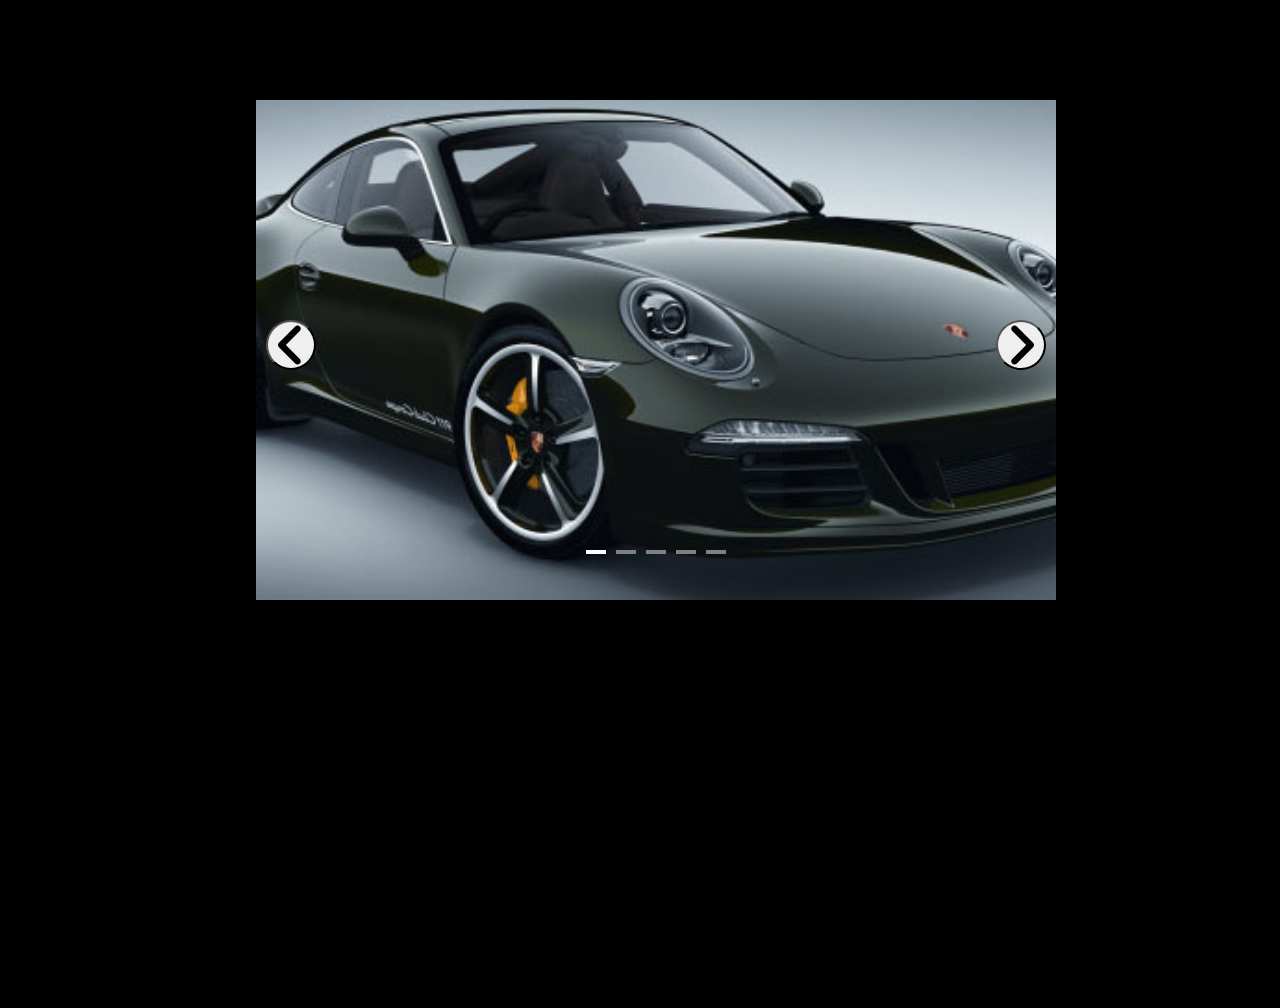
==== 11-dars/index.html @ 0a3dc5d0 "added 11-dars" ====
<!DOCTYPE html>
<html lang="en">

<head>
    <meta charset="UTF-8">
    <meta http-equiv="X-UA-Compatible" content="IE=edge">
    <meta name="viewport" content="width=device-width, initial-scale=1.0">
    <title>Document</title>
    <link rel="stylesheet" href="style.css">
</head>

<body>
    <main>
        <!-- <div class="image_wrapper"> -->
        <img class="cars" src="./images/image1.jpeg" alt="">
        <img class="cars" src="./images/image2.jpeg" alt="">
        <img class="cars" src="./images/image3.jpeg" alt="">
        <img class="cars" src="./images/image4.jpeg" alt="">
        <img class="cars" src="./images/image5.jpeg" alt="">
        <!-- </div> -->

        <button class="prev_button" onclick="prevSlider()">
            <img src="./images/angle-left-solid.svg" alt="">
        </button>
        <button class="next_button" onclick="nextSlider()">
            <img src="./images/angle-right-solid.svg" alt="">
        </button>

        <div class="dots">
            <span class="active_dot"></span>
            <span></span>
            <span></span>
            <span></span>
            <span></span>
        </div>
    </main>
</body>
<script src="./code.js"></script>

</html>
---- 11-dars/style.css ----
body {
  height: 100vh;
  background-color: black;
  margin-left: 20vw;
  color: white;
}

main {
  width: 800px;
  margin-top: 100px;
  position: relative;
}

.cars {
  width: 100%;
  height: 500px;
  object-fit: cover;
  transition: 0.5s;
  position: absolute;
  display: none;
}

button {
  display: flex;
  align-items: center;
  justify-content: center;
  width: 50px;
  height: 50px;
  padding: 10px;
  border-radius: 50%;
  cursor: pointer;
  position: absolute;
  z-index: 1000;
}

.prev_button {
  top: 220px;
  left: 10px;
}

.next_button {
  top: 220px;
  right: 10px;
}

.cars:first-child {
  display: block;
}

.dots {
  position: absolute; 
  display: flex;
  left: 40%;
  top: 450px;
}

.dots span {
  width: 20px;
  height: 4px;
  background-color: grey;
  margin-left: 10px;
}

.active_dot {
  background-color: white !important;
}
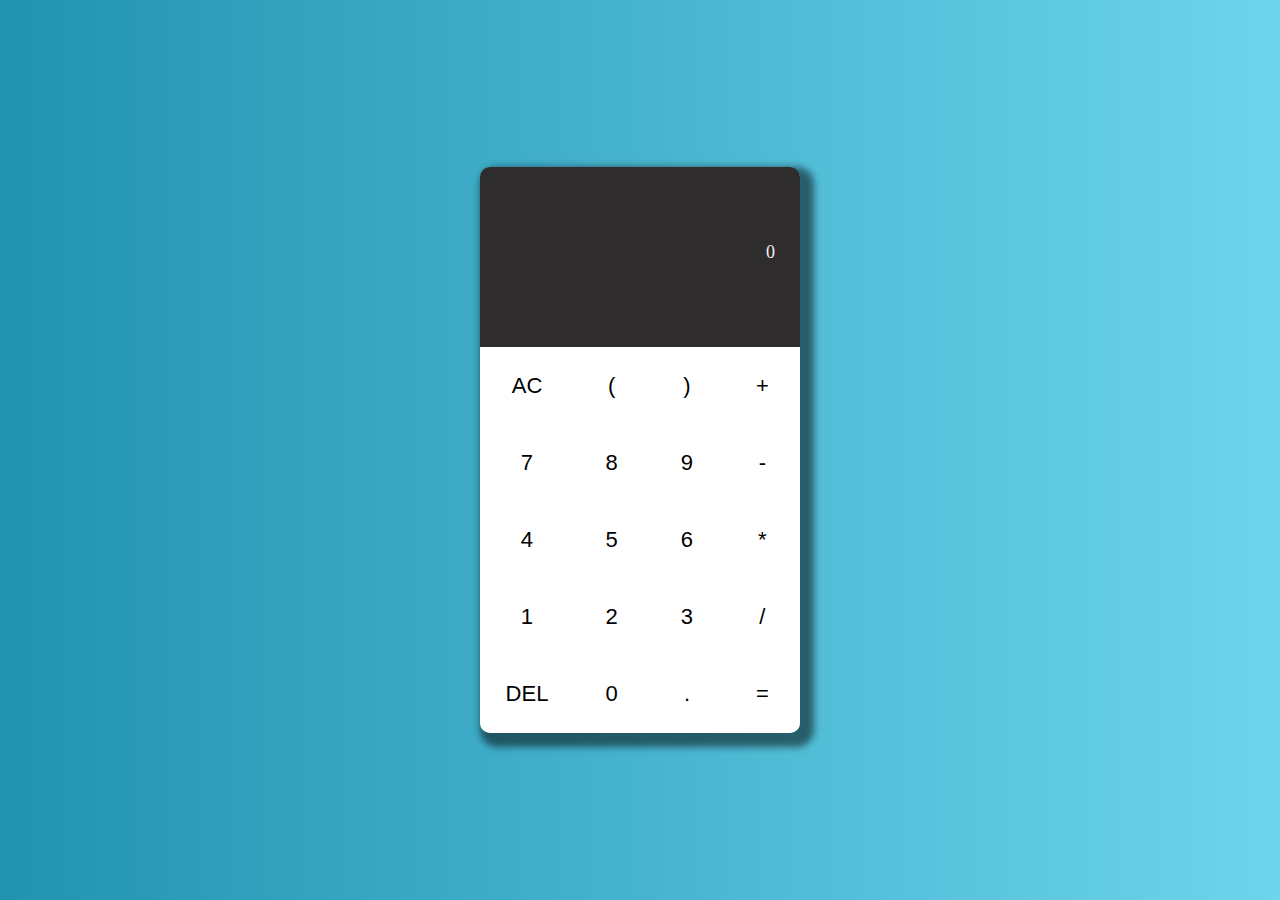
==== commit bcf19734: "add 12-dars" ====
--- a/11-dars/index.html
+++ b/11-dars/index.html
@@ -5,35 +5,43 @@
     <meta charset="UTF-8">
     <meta http-equiv="X-UA-Compatible" content="IE=edge">
     <meta name="viewport" content="width=device-width, initial-scale=1.0">
-    <title>Document</title>
-    <link rel="stylesheet" href="style.css">
+    <title>Calculator</title>
+    <link rel="stylesheet" href="./style.css">
 </head>
 
 <body>
-    <main>
-        <!-- <div class="image_wrapper"> -->
-        <img class="cars" src="./images/image1.jpeg" alt="">
-        <img class="cars" src="./images/image2.jpeg" alt="">
-        <img class="cars" src="./images/image3.jpeg" alt="">
-        <img class="cars" src="./images/image4.jpeg" alt="">
-        <img class="cars" src="./images/image5.jpeg" alt="">
-        <!-- </div> -->
+    <div class="calculator">
+        <div class="display">
+            <div id="output"></div>
+            <div id="result">0</div>
+        </div>
+        <div class="buttons_wrapper">
+            <button>AC</button>
+            <button>(</button>
+            <button>)</button>
+            <button>+</button>
 
-        <button class="prev_button" onclick="prevSlider()">
-            <img src="./images/angle-left-solid.svg" alt="">
-        </button>
-        <button class="next_button" onclick="nextSlider()">
-            <img src="./images/angle-right-solid.svg" alt="">
-        </button>
+            <button>7</button>
+            <button>8</button>
+            <button>9</button>
+            <button>-</button>
 
-        <div class="dots">
-            <span class="active_dot"></span>
-            <span></span>
-            <span></span>
-            <span></span>
-            <span></span>
+            <button>4</button>
+            <button>5</button>
+            <button>6</button>
+            <button>*</button>
+
+            <button>1</button>
+            <button>2</button>
+            <button>3</button>
+            <button>/</button>
+
+            <button id="del">DEL</button>
+            <button>0</button>
+            <button>.</button>
+            <button id="equal">=</button>
         </div>
-    </main>
+    </div>
 </body>
 <script src="./code.js"></script>
 
--- a/11-dars/style.css
+++ b/11-dars/style.css
@@ -1,66 +1,70 @@
+* {
+  margin: 0;
+  padding: 0;
+  box-sizing: border-box;
+}
 body {
   height: 100vh;
-  background-color: black;
-  margin-left: 20vw;
-  color: white;
+  background: linear-gradient(to right, #2193b0, #6dd5ed);
+  display: flex;
+  justify-content: center;
+  align-items: center;
 }
 
-main {
-  width: 800px;
-  margin-top: 100px;
-  position: relative;
+.calculator {
+  width: 25%;
+  border-radius: 10px;
+  overflow: hidden;
+  text-align: right;
+  box-shadow: 7px 7px 7px 7px rgb(0, 0, 0, 0.5);
 }
 
-.cars {
+.display {
   width: 100%;
-  height: 500px;
-  object-fit: cover;
-  transition: 0.5s;
-  position: absolute;
-  display: none;
+  height: 20vh;
+  background: rgb(46, 44, 44);
+  color: rgb(243, 240, 236);
+}
+.buttons_wrapper {
+  display: grid;
+  grid-template-columns: 1fr 1fr 1fr 1fr;
 }
 
 button {
-  display: flex;
-  align-items: center;
-  justify-content: center;
-  width: 50px;
-  height: 50px;
-  padding: 10px;
-  border-radius: 50%;
-  cursor: pointer;
-  position: absolute;
-  z-index: 1000;
+  border: none;
+  background-color: white;
+  padding: 1.6rem;
+  font-size: 22px;
+  transition: all 0.3s ease;
+}
+button:hover {
+  font-weight: bold;
 }
 
-.prev_button {
-  top: 220px;
-  left: 10px;
+#output {
+  font-size: 28px;
+  padding: 25px;
 }
 
-.next_button {
-  top: 220px;
-  right: 10px;
+#result {
+  font-size: 18px;
+  padding: 25px;
 }
 
-.cars:first-child {
-  display: block;
+@keyframes big {
+  0% {
+    font-size: 18px;
+  }
+  100% {
+    font-size: 30px;
+  }
 }
 
-.dots {
-  position: absolute; 
-  display: flex;
-  left: 40%;
-  top: 450px;
+@keyframes big {
+  0% {
+    font-size: 28px;
+  }
+  100% {
+    font-size: 18px;
+  }
 }
-
-.dots span {
-  width: 20px;
-  height: 4px;
-  background-color: grey;
-  margin-left: 10px;
-}
-
-.active_dot {
-  background-color: white !important;
-}